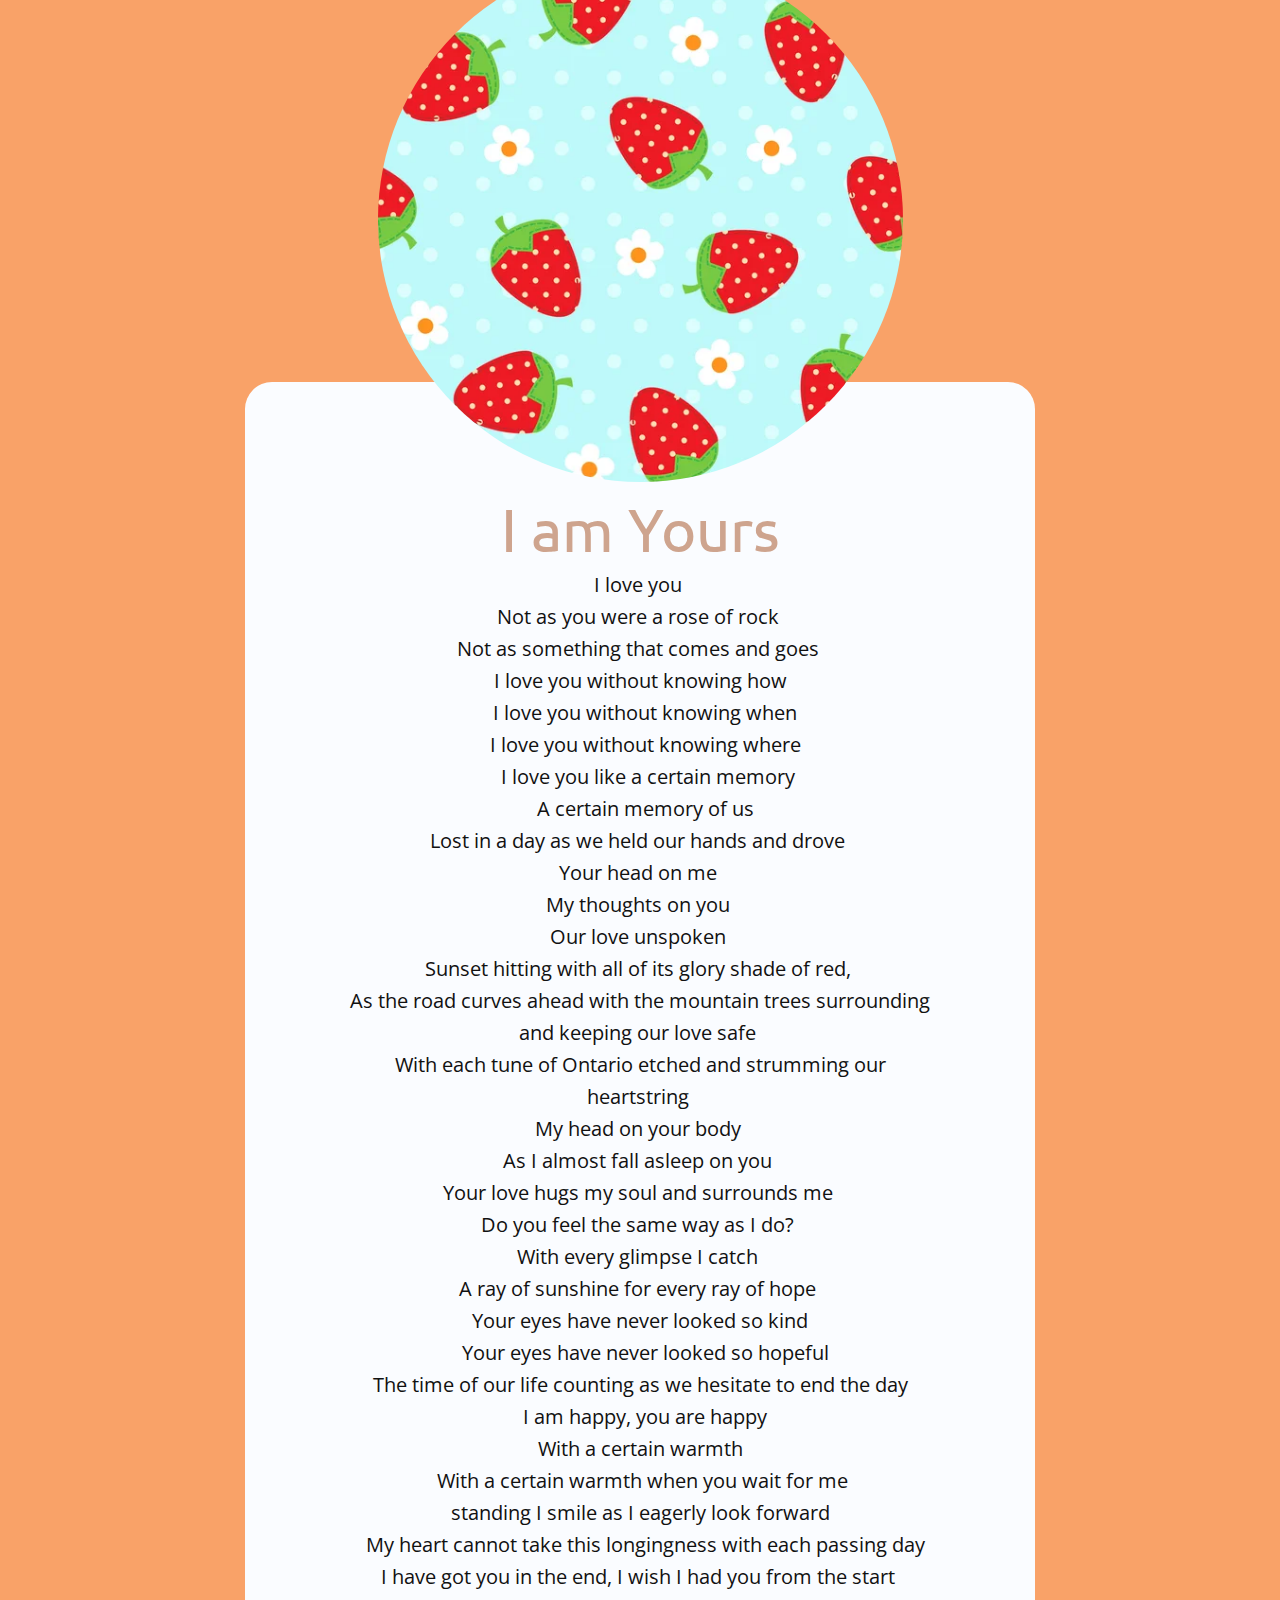
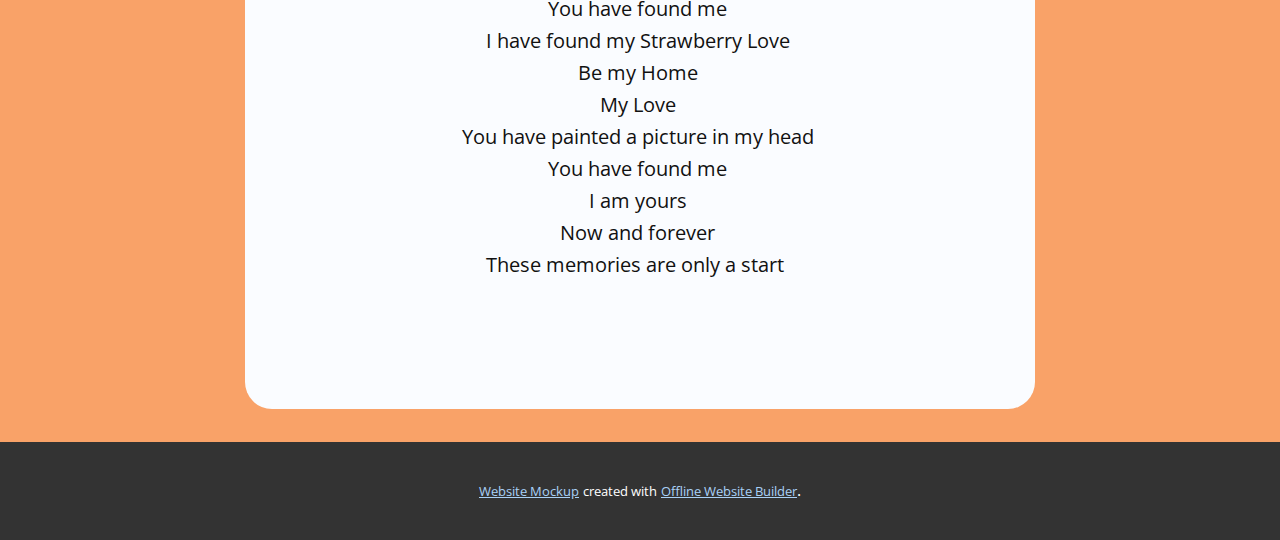
==== Page-5.html @ c242d589 "first version" ====
<!DOCTYPE html>
<html style="font-size: 16px;">
  <head>
    <meta name="viewport" content="width=device-width, initial-scale=1.0">
    <meta charset="utf-8">
    <meta name="keywords" content="What&amp;apos;s your wedding ceremony style?">
    <meta name="description" content="">
    <meta name="page_type" content="np-template-header-footer-from-plugin">
    <title>Page 5</title>
    <link rel="stylesheet" href="nicepage.css" media="screen">
<link rel="stylesheet" href="Page-5.css" media="screen">
    <script class="u-script" type="text/javascript" src="jquery-1.9.1.min.js" defer=""></script>
    <script class="u-script" type="text/javascript" src="nicepage.js" defer=""></script>
    <meta name="generator" content="Nicepage 4.4.3, nicepage.com">
    <link id="u-theme-google-font" rel="stylesheet" href="https://fonts.googleapis.com/css?family=Roboto:100,100i,300,300i,400,400i,500,500i,700,700i,900,900i|Open+Sans:300,300i,400,400i,600,600i,700,700i,800,800i">
    <link id="u-page-google-font" rel="stylesheet" href="https://fonts.googleapis.com/css?family=Ubuntu:300,300i,400,400i,500,500i,700,700i|Open+Sans:300,300i,400,400i,600,600i,700,700i,800,800i">
    
    
    <script type="application/ld+json">{
		"@context": "http://schema.org",
		"@type": "Organization",
		"name": ""
}</script>
    <meta name="theme-color" content="#3091ec">
    <meta property="og:title" content="Page 5">
    <meta property="og:type" content="website">
  </head>
  <body class="u-body u-xl-mode">
    <section class="u-align-center u-clearfix u-custom-color-1 u-section-1" id="carousel_1bc1">
      <div class="u-clearfix u-sheet u-sheet-1">
        <div class="u-clearfix u-gutter-46 u-layout-wrap u-layout-wrap-1">
          <div class="u-gutter-0 u-layout">
            <div class="u-layout-col">
              <div class="u-align-center u-container-style u-custom-color-2 u-layout-cell u-radius-50 u-shape-round u-size-60 u-layout-cell-1">
                <div class="u-container-layout u-container-layout-1">
                  <h1 class="u-custom-font u-font-ubuntu u-text u-text-palette-2-base u-text-1" spellcheck="false">I am Yours</h1>
                  <p class="u-custom-font u-font-open-sans u-large-text u-text u-text-variant u-text-2" spellcheck="false"> I love you&nbsp;<br>Not as you were a rose of rock&nbsp;<br>Not as something that comes and goes&nbsp;<br>I love you without knowing how<br>&nbsp; I love you without knowing when<br>&nbsp; I love you without knowing where<br>&nbsp; &nbsp;I love you like a certain memory<br>&nbsp; &nbsp;A certain memory of us&nbsp;<br>Lost in a day as we held our hands and drove&nbsp;<br>Your head on me&nbsp;<br>My thoughts on you&nbsp;<br>Our love unspoken&nbsp;<br>Sunset hitting with all of its glory shade of red,&nbsp;<br>As the road curves ahead with the mountain trees surrounding
and keeping our love safe&nbsp;<br>With each tune of Ontario etched and strumming our
heartstring&nbsp;<br>My head on your body&nbsp;<br>As I almost
fall asleep on you&nbsp;<br>Your love hugs
my soul and surrounds me&nbsp;<br>Do you feel
the same way as I do?&nbsp;<br>With every
glimpse I catch&nbsp;<br>A ray of
sunshine for every ray of hope&nbsp;<br>Your eyes
have never looked so kind<br>&nbsp; &nbsp;Your eyes
have never looked so hopeful&nbsp;<br>The time of our life counting as we hesitate to end the day<br>&nbsp; I am happy, you are happy<br>With a certain warmth<br>&nbsp; With a certain warmth when you wait for me&nbsp;<br>standing 
I smile as I eagerly look forward<br>&nbsp; &nbsp;My heart cannot take this longingness with each passing day&nbsp;<br>I have got you in the end, I wish I had you from the start&nbsp;<br>You have found me&nbsp;<br>I have found my Strawberry Love&nbsp;<br>Be my Home&nbsp;<br>My Love&nbsp;<br>You have painted a picture in my head&nbsp;<br>You have found me&nbsp;<br>I am yours&nbsp;<br>Now and forever&nbsp;<br>These memories are only a start&nbsp;&nbsp;
                  </p>
                </div>
              </div>
            </div>
          </div>
        </div>
        <div class="u-expanded-width-xs u-image u-image-circle u-preserve-proportions u-image-1" data-image-width="555" data-image-height="600">
          <div class="u-preserve-proportions-child" style="padding-top: 100%;"></div>
        </div>
      </div>
    </section>
    
    
    
    <section class="u-backlink u-clearfix u-grey-80">
      <a class="u-link" href="https://nicepage.com/website-mockup" target="_blank">
        <span>Website Mockup</span>
      </a>
      <p class="u-text">
        <span>created with</span>
      </p>
      <a class="u-link" href="" target="_blank">
        <span>Offline Website Builder</span>
      </a>. 
    </section>
  </body>
</html>
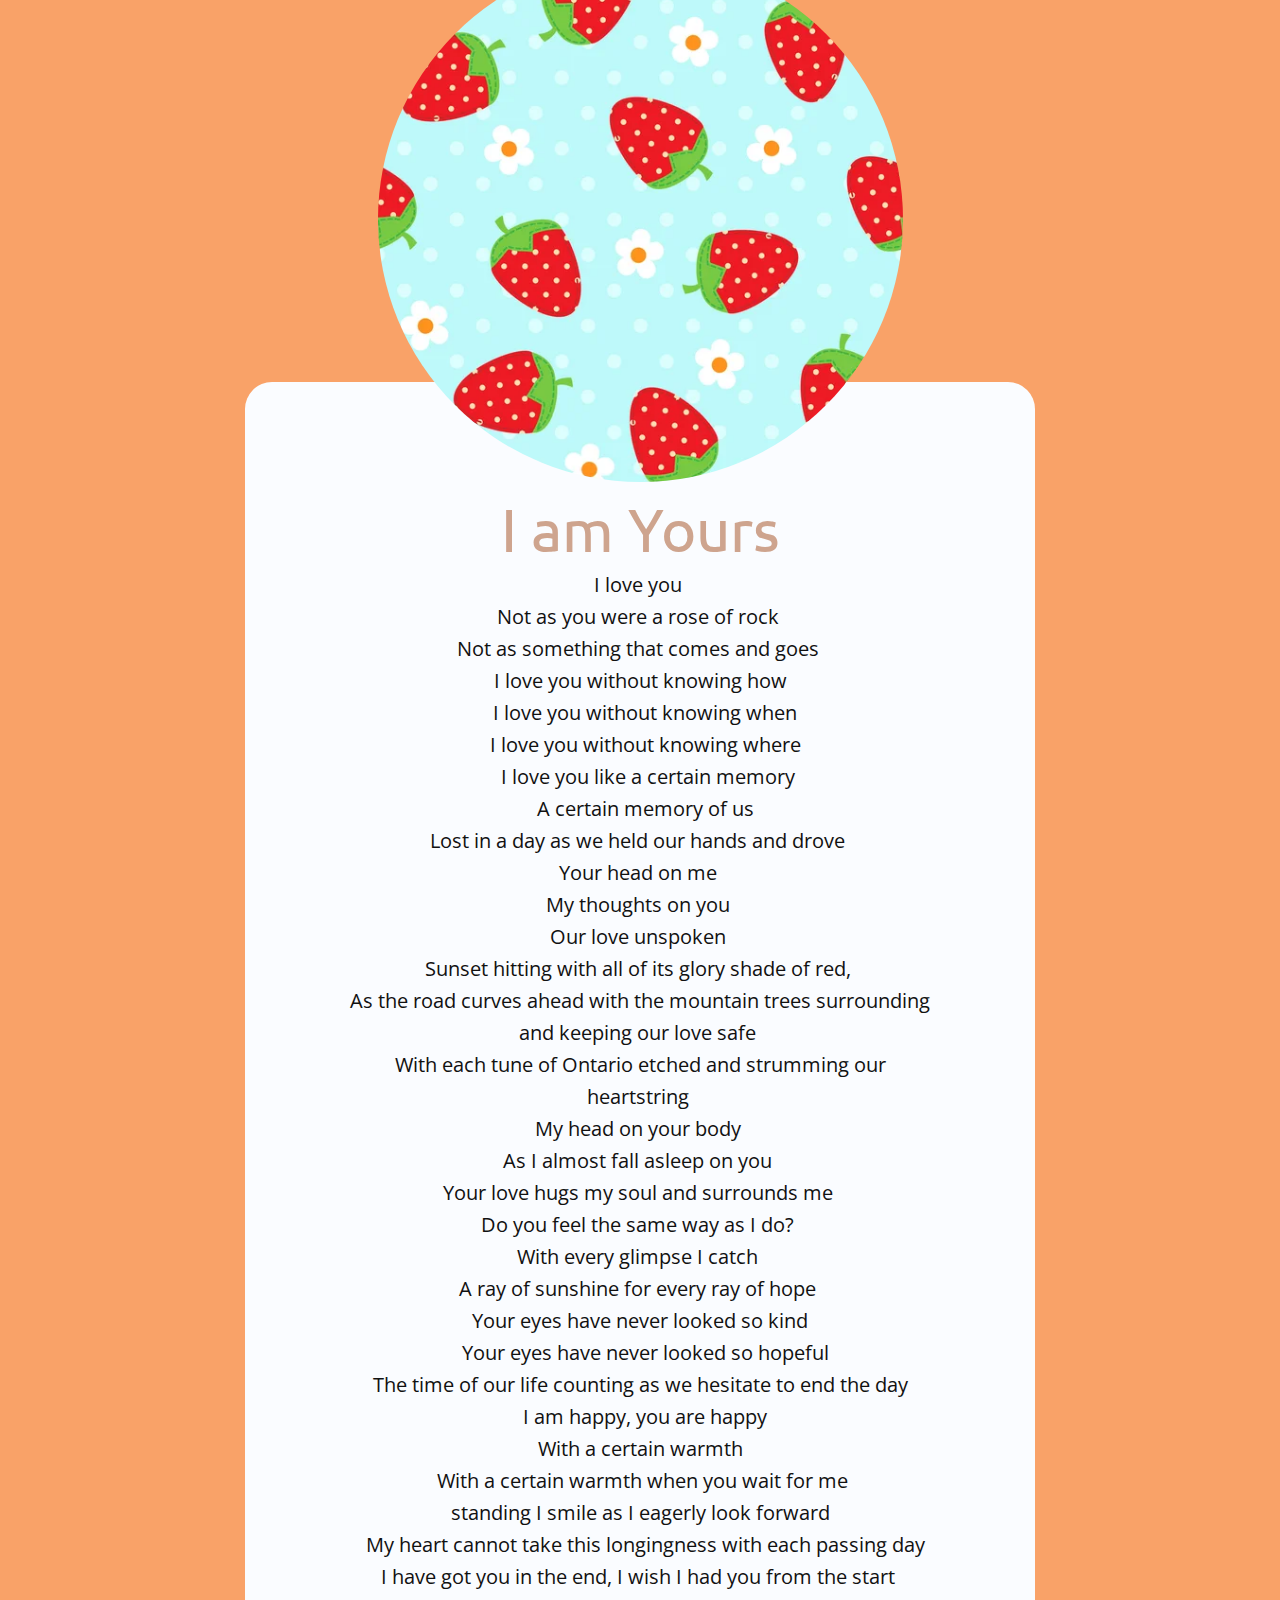
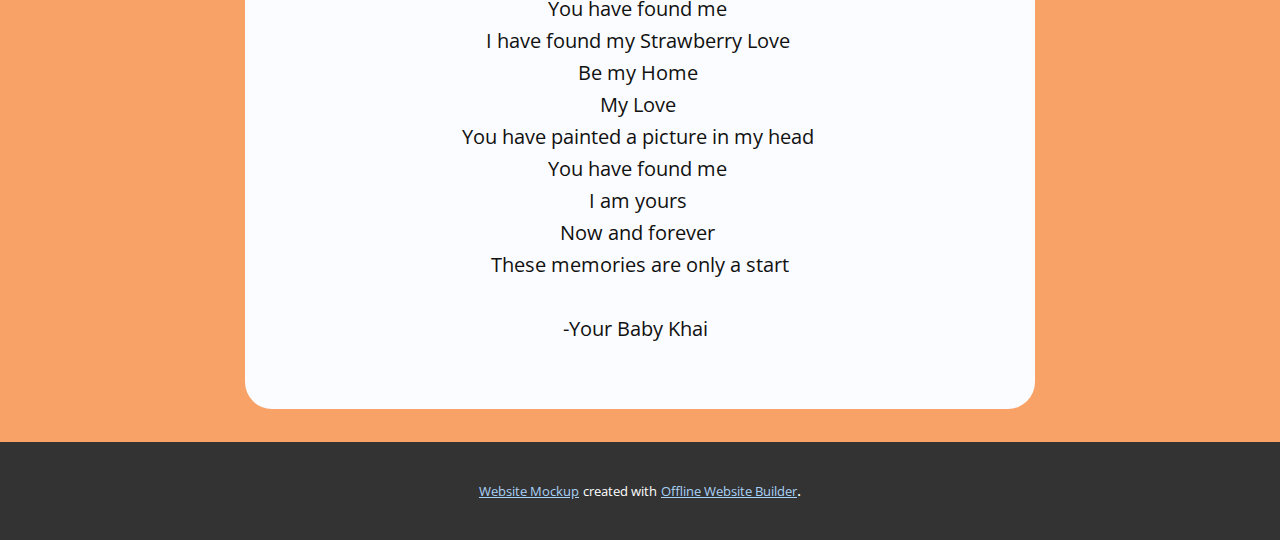
==== commit f816d1ef: "Add files via upload" ====
--- a/Page-5.html
+++ b/Page-5.html
@@ -44,7 +44,8 @@
 sunshine for every ray of hope&nbsp;<br>Your eyes
 have never looked so kind<br>&nbsp; &nbsp;Your eyes
 have never looked so hopeful&nbsp;<br>The time of our life counting as we hesitate to end the day<br>&nbsp; I am happy, you are happy<br>With a certain warmth<br>&nbsp; With a certain warmth when you wait for me&nbsp;<br>standing 
-I smile as I eagerly look forward<br>&nbsp; &nbsp;My heart cannot take this longingness with each passing day&nbsp;<br>I have got you in the end, I wish I had you from the start&nbsp;<br>You have found me&nbsp;<br>I have found my Strawberry Love&nbsp;<br>Be my Home&nbsp;<br>My Love&nbsp;<br>You have painted a picture in my head&nbsp;<br>You have found me&nbsp;<br>I am yours&nbsp;<br>Now and forever&nbsp;<br>These memories are only a start&nbsp;&nbsp;
+I smile as I eagerly look forward<br>&nbsp; &nbsp;My heart cannot take this longingness with each passing day&nbsp;<br>I have got you in the end, I wish I had you from the start&nbsp;<br>You have found me&nbsp;<br>I have found my Strawberry Love&nbsp;<br>Be my Home&nbsp;<br>My Love&nbsp;<br>You have painted a picture in my head&nbsp;<br>You have found me&nbsp;<br>I am yours&nbsp;<br>Now and forever&nbsp;<br>These memories are only a start<br>
+                    <br>-Your Baby Khai&nbsp;&nbsp;
                   </p>
                 </div>
               </div>
--- a/Page-5.css
+++ b/Page-5.css
@@ -91,35 +91,40 @@
 
 @media (max-width: 575px) {
   .u-section-1 .u-sheet-1 {
-    min-height: 1907px;
+    min-height: 2046px;
   }
 
   .u-section-1 .u-layout-wrap-1 {
-    width: 340px;
+    width: 386px;
+    margin-top: 264px;
+    margin-left: -23px;
+    margin-right: -23px;
   }
 
   .u-section-1 .u-layout-cell-1 {
-    min-height: 2158px;
+    min-height: 1808px;
   }
 
   .u-section-1 .u-text-1 {
     font-size: 1.875rem;
     width: auto;
-    margin-top: 129px;
+    font-weight: 700;
+    margin-top: 108px;
   }
 
   .u-section-1 .u-text-2 {
     font-size: 1.125rem;
     width: auto;
-    margin-top: 25px;
+    letter-spacing: 1px;
+    margin-top: 12px;
   }
 
   .u-section-1 .u-image-1 {
-    margin-top: -2341px;
-    margin-bottom: 2001px;
-    height: 340px;
+    margin-top: -2007px;
+    margin-bottom: 1667px;
     margin-right: initial;
     margin-left: initial;
     width: auto;
+    height: auto;
   }
 }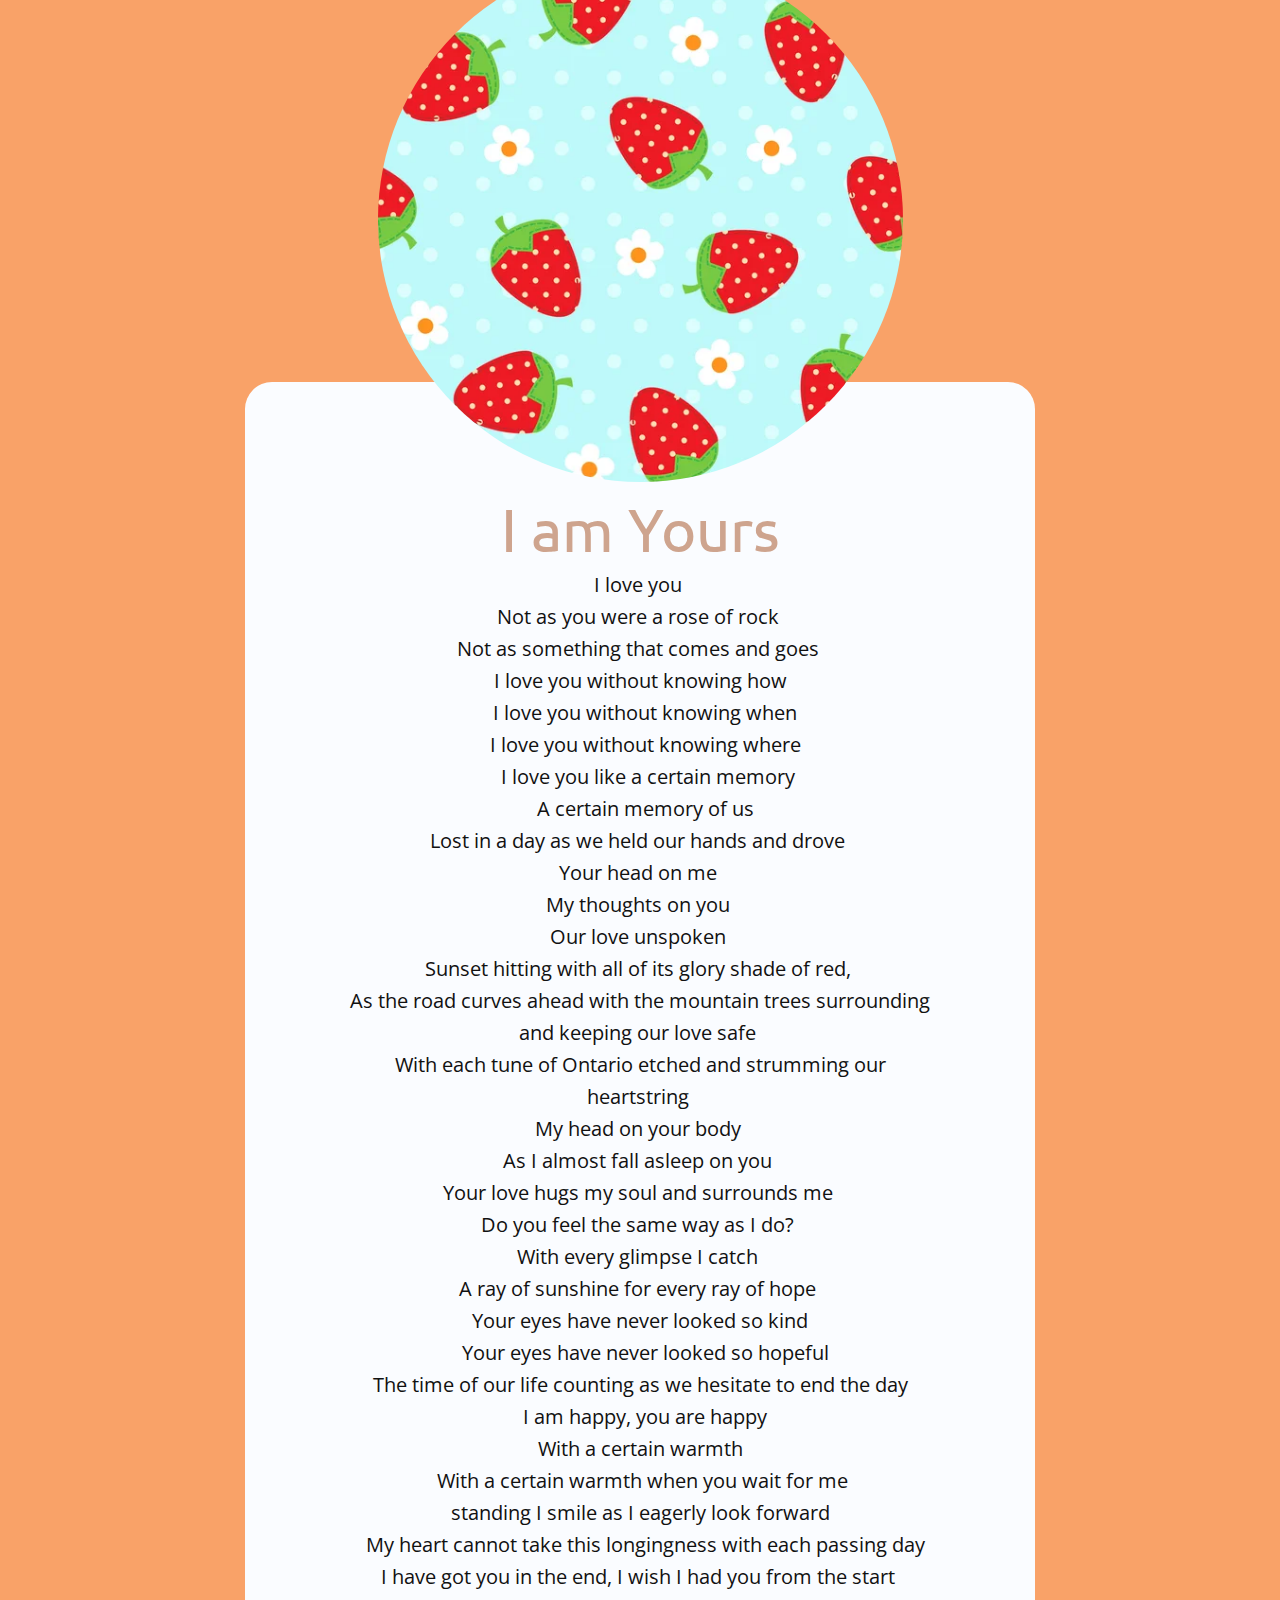
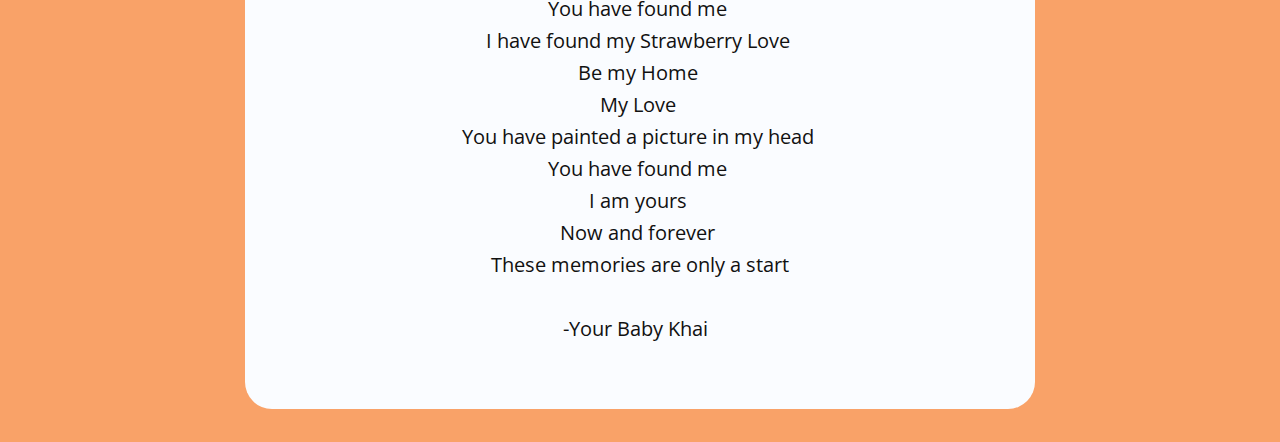
==== commit fe5fb289: "Update Page-5.html" ====
--- a/Page-5.html
+++ b/Page-5.html
@@ -59,17 +59,6 @@
     </section>
     
     
-    
-    <section class="u-backlink u-clearfix u-grey-80">
-      <a class="u-link" href="https://nicepage.com/website-mockup" target="_blank">
-        <span>Website Mockup</span>
-      </a>
-      <p class="u-text">
-        <span>created with</span>
-      </p>
-      <a class="u-link" href="" target="_blank">
-        <span>Offline Website Builder</span>
-      </a>. 
-    </section>
+  
   </body>
-</html>+</html>
